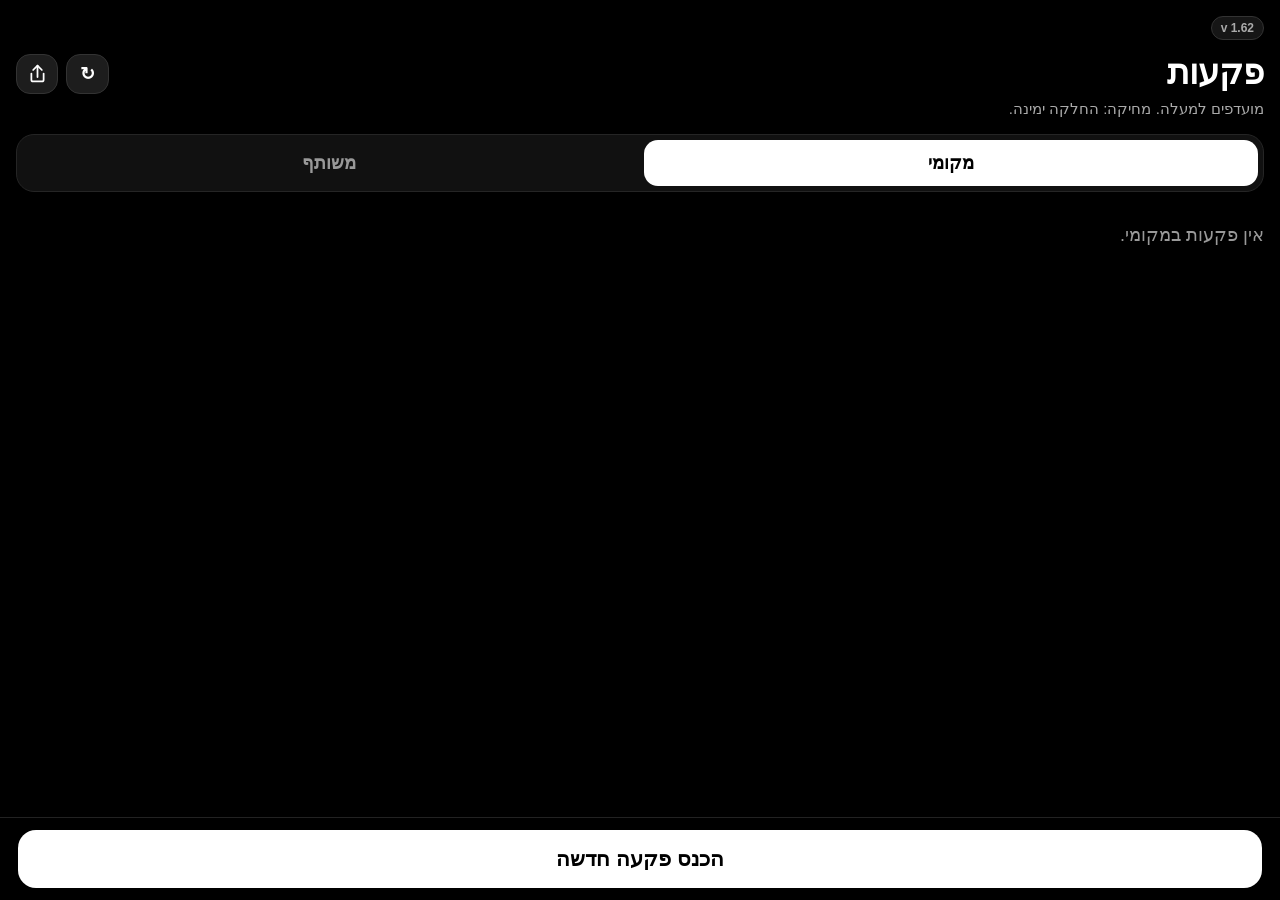
==== index.html @ 3ee76229 "Remove conflicting legacy item CSS and use one authoritative layout v1.63" ====
<!doctype html>
<html lang="he" dir="rtl">
<head>
<meta charset="utf-8" />
<meta name="viewport" content="width=device-width, initial-scale=1, viewport-fit=cover" />
<meta name="theme-color" content="#000000">
<meta name="color-scheme" content="only light">
<meta name="apple-mobile-web-app-capable" content="yes">
<meta name="apple-mobile-web-app-title" content="פקעות">
<meta name="apple-mobile-web-app-status-bar-style" content="black">
<link rel="manifest" href="manifest.webmanifest">
<link rel="icon" href="icon.svg" type="image/svg+xml">
<link rel="stylesheet" href="css/main.css?v=1.63">
<title>פקעות</title>
<style>
.lastScannedText{display:block;margin-top:5px;font-size:14px;font-weight:500;color:#9f9f9f;white-space:nowrap}
.lastScannedText.today{color:#3b82f6;font-weight:700}
.topVersion{font-size:12px;color:#aaa;font-weight:700;direction:ltr;white-space:nowrap}.topBarActions{display:flex;align-items:center;gap:8px;direction:ltr}
.shareBtn{width:42px;height:40px;padding:0;display:flex;align-items:center;justify-content:center;background:#1d1d1d;color:#fff;border:1px solid #333;border-radius:14px}
.shareBtn svg{width:21px;height:21px;fill:none;stroke:currentColor;stroke-width:2;stroke-linecap:round;stroke-linejoin:round}
.versionScreen{position:fixed;inset:0;z-index:100000;background:#000;color:#fff;display:flex;flex-direction:column;padding:calc(14px + env(safe-area-inset-top,0px)) 16px calc(14px + env(safe-area-inset-bottom,0px));direction:rtl}
.versionScreenHeader{display:flex;align-items:center;justify-content:space-between;gap:12px;padding-bottom:12px;border-bottom:1px solid #262626;flex:0 0 auto}
.versionScreenTitle{font-size:28px;font-weight:800;margin:0}
.versionCloseBtn{width:auto;padding:10px 16px;border-radius:14px;background:#222;color:#fff;border:1px solid #444;font-size:16px}
.versionScreenBody{overflow-y:auto;-webkit-overflow-scrolling:touch;padding:14px 0 4px;flex:1 1 auto}
.versionHistory{display:grid;gap:10px;text-align:right}
.versionEntry{border:1px solid #333;border-radius:16px;background:#141414;overflow:hidden}
.versionEntry summary{cursor:pointer;padding:15px 16px;font-size:18px;font-weight:800;color:#fff;list-style:none;position:relative;display:flex;align-items:center;justify-content:space-between}
.versionEntry summary::-webkit-details-marker{display:none}
.versionEntry summary::after{content:'⌄';color:#999;font-size:18px;transform:rotate(90deg);transition:transform .15s ease}
.versionEntry[open] summary::after{transform:rotate(0deg)}
.versionChanges{padding:0 16px 15px;color:#d0d0d0;font-size:16px;line-height:1.55;border-top:1px solid #282828}
.versionChange{display:block;margin-top:9px}
.versionEmpty{color:#aaa;font-size:17px;padding:24px 4px;text-align:center}
.departmentManagerSummary{border:1px solid #484848;border-radius:20px;background:#171717;color:#fff;padding:16px;margin:12px 0 16px;direction:rtl}
.departmentManagerSummary[hidden]{display:none!important}
.managerSummaryTitle{display:flex;justify-content:space-between;gap:8px;align-items:center;margin-bottom:13px;font-size:18px}
.managerSummaryTitle span{font-size:12px;color:#bbb}
.managerSummaryGrid{display:grid;grid-template-columns:repeat(3,minmax(0,1fr));gap:8px}
.managerSummaryGrid>div{background:#262626;border-radius:13px;padding:12px 4px;text-align:center;min-width:0}
.managerSummaryGrid strong{font-size:26px;display:block;direction:ltr}
.managerSummaryGrid span{font-size:12px;color:#ccc;display:block;margin-top:4px}
.scanHistoryBtn{width:auto;background:none;border:0;padding:2px 0;color:#b5b5b5;font-size:15px;font-weight:500;cursor:pointer;text-decoration:underline;text-underline-offset:3px;direction:rtl}
.scanHistoryRow{display:flex;justify-content:space-between;gap:12px;align-items:center;padding:10px 3px;border-bottom:1px solid #393939;font-size:15px}
.scanHistoryRow strong{direction:ltr;font-size:14px;white-space:nowrap}
.scanHistoryList{max-height:48vh;overflow:auto;margin-top:12px}
.scanHistoryNote{font-size:13px;color:#aaa;line-height:1.5}
.contactDialog{max-height:85vh;overflow-y:auto}
.contactDialog .appDialogInput{font-size:18px;letter-spacing:0;text-align:right}
.contactDialog textarea{font-size:16px;width:100%}
.contactBubble{background:#252525;border-radius:12px;padding:10px;margin:7px 0;font-size:15px;overflow-wrap:anywhere}
.contactThread{max-height:30vh;overflow-y:auto;margin:14px 0}
.contactNameRow{display:flex;align-items:stretch;gap:8px;direction:rtl;margin:6px 0 12px}
.contactNameRow #contactName{flex:1 1 auto;width:0;min-width:0;margin:0}
.contactNameRow #contactRename{flex:0 0 auto;width:auto;white-space:nowrap;margin:0;padding:9px 12px;font-size:15px;min-height:50px}
.developerReplyAlert{position:fixed;z-index:99999;left:16px;right:16px;top:calc(env(safe-area-inset-top,0px) + 72px);width:calc(100% - 32px);padding:16px 12px;background:#2563eb;color:white;border:1px solid #8db4ff;border-radius:18px;box-shadow:0 9px 28px #0008;font-size:17px;line-height:1.45;text-align:center}
.developerReplyAlert{position:fixed!important;top:calc(env(safe-area-inset-top,0px) + 54px)!important;left:14px!important;right:auto!important;width:44px!important;height:44px!important;min-width:44px!important;padding:0!important;display:grid!important;place-items:center!important;font-size:23px!important;line-height:1!important;border-radius:14px!important;background:#2563eb!important;color:white!important;border:1px solid #7eafff!important;box-shadow:0 5px 16px #0006!important;z-index:99999!important}

/* Single authoritative item-card layout, all lists and favorites */
.itemTop{display:grid;grid-template-columns:28px minmax(0,1fr) auto;direction:rtl;align-items:center;gap:8px;min-height:30px}
.itemTop>.star{grid-column:1;grid-row:1}
.itemTop>.itemName{grid-column:2;grid-row:1;text-align:right;min-width:0;white-space:normal;overflow:visible;text-overflow:clip;overflow-wrap:break-word;line-height:1.25}
.itemTop>.lastScannedText{grid-column:3;grid-row:1;justify-self:end;display:inline-flex;gap:4px;align-items:center;margin:0;white-space:nowrap;text-align:left;color:#9f9f9f;font-size:12px;direction:ltr}
.itemTop>.lastScannedText.today{color:#3b82f6;font-weight:700}
.lastScanClock{width:15px;height:15px;fill:none;stroke:currentColor;stroke-width:1.8;stroke-linecap:round;stroke-linejoin:round;flex-shrink:0}
.itemMeta{display:flex;flex-direction:row;direction:rtl;align-items:center;justify-content:space-between;gap:10px;margin-top:8px;padding-top:8px;border-top:1px solid #333}
.itemMeta>.barcodeGroup{display:inline-flex;flex-direction:row;align-items:center;direction:rtl;gap:9px;min-width:0;max-width:75%;margin:0}
.itemMeta>.barcodeGroup>.num{direction:ltr;text-align:right;white-space:nowrap;min-width:0;font-size:clamp(13px,3.5vw,17px)}
.itemMeta>.barcodeGroup>.scanCorrectionTag{display:inline-block;flex-shrink:0;position:static;background:#292929;border:1px solid #555;color:#ddd;font-size:12px;font-weight:650;border-radius:10px;padding:5px 8px;margin:0;white-space:nowrap}
.itemMeta>.scanHistoryBtn{margin:0;margin-inline-start:auto;flex-shrink:0;width:auto;padding:2px 0;border:0;background:transparent;color:#b5b5b5;font-size:15px;text-decoration:underline;text-underline-offset:3px;white-space:nowrap}
@media(max-width:390px){.itemTop{gap:5px}.itemTop>.lastScannedText{font-size:11px}.lastScanClock{width:13px;height:13px}.itemMeta{gap:5px}.itemMeta>.barcodeGroup{gap:5px}.itemMeta>.barcodeGroup>.num{font-size:12px}.itemMeta>.barcodeGroup>.scanCorrectionTag{font-size:10px;padding:4px 5px}.itemMeta>.scanHistoryBtn{font-size:13px}}

</style>
</head>
<body>
<section id="home" class="page active">
  <div class="topBar"><h1>פקעות</h1><div class="topBarActions"><button class="shareBtn" onclick="shareApp()" aria-label="שתף את האפליקציה" title="שתף את האפליקציה"><svg viewBox="0 0 24 24" aria-hidden="true"><path d="M12 16V3"></path><path d="m7 8 5-5 5 5"></path><path d="M5 12v7a2 2 0 0 0 2 2h10a2 2 0 0 0 2-2v-7"></path></svg></button><button class="refreshBtn" onclick="refreshList()">↻</button></div></div>
  <p id="homeHelp" class="subtitle">מועדפים למעלה. מחיקה: החלקה ימינה.</p>
  <section id="departmentManagerSummary" class="departmentManagerSummary" hidden aria-live="polite">
    <div class="managerSummaryTitle"><strong id="managerSummaryTitle">נתוני מחלקה</strong><span>מנהל מחלקה</span></div>
    <div class="managerSummaryGrid">
      <div><strong id="managerSummaryUsers">—</strong><span>משתמשים</span></div>
      <div><strong id="managerSummaryActive">—</strong><span>פעילים השבוע</span></div>
      <div><strong id="managerSummaryScans">—</strong><span>סריקות</span></div>
    </div>
  </section>
  <div class="tabs"><button id="tabLocal" class="tab active" onclick="setTab('local')">מקומי</button><button id="tabShared" class="tab" onclick="setTab('shared')">משותף</button></div>
  <div id="list" class="list"></div>
  <div class="bottom"><button onclick="showPage('newPage')">הכנס פקעה חדשה</button></div>
</section>

<section id="newPage" class="page">
  <button class="back" onclick="showPage('home')">חזור</button>
  <h1>פקעה חדשה</h1>
  <div class="saveChoiceTitle">איפה לשמור?</div>
  <div class="saveTabs"><button id="saveLocalBtn" class="saveTab" onclick="setSaveTarget('local')">מקומי</button><button id="saveSharedBtn" class="saveTab" onclick="setSaveTarget('shared')">משותף</button></div>
  <label>שם הפקעה <span class="labelHint">יש לשמור על סיווג מתאים</span></label><input id="name" autocomplete="off" maxlength="60" placeholder="תיאור בראשי תיבות">
  <div class="codeGrid"><div><label>בסיס - 8 ספרות</label><input id="codeBase" inputmode="numeric" autocomplete="off" maxlength="15" placeholder="60026342" oninput="cleanCodeFields('base')"><div id="baseCounter" class="fieldCounter">נותרו 8 ספרות</div></div><div><label>סיומת</label><input id="codeSuffix" inputmode="numeric" autocomplete="off" maxlength="3" placeholder="004" oninput="cleanCodeFields('suffix')"></div></div>
  <label>הערות</label><textarea id="notes" maxlength="250" placeholder="לא חובה"></textarea>
  <button class="save" onclick="saveItem()">שמור</button>
  <div class="smallHelp">הברקוד נשמר כ־8 ספרות + 0000 + סיומת בת 3 ספרות.</div>
</section>

<section id="barcodePage" class="whitePage">
  <div class="barcodeWrap">
    <div class="barcodeName" id="barcodeName"></div>
    <div class="barcodeNumber" id="barcodeNumber"></div>
    <div id="barcodeSvg"></div>
    <div class="barcodeActions">
      <button class="barcodeBackBtn" onclick="showPage('home')">חזרה</button>
      <button class="barcodeScannedBtn" onclick="handleBarcodeScanned()">נסרק</button>
    </div>
  </div>
</section>

<script src="js/config.js?v=1.63"></script>
<script src="js/utils.js?v=1.63"></script>
<script src="js/storage.js?v=1.63"></script>
<script src="js/barcode.js?v=1.63"></script>
<script src="js/shared.js?v=1.63"></script>
<script src="js/stats.js?v=1.63"></script>
<script src="js/app.js?v=1.63"></script>
<script src="js/pwa-enhance.js?v=1.63"></script>
<script src="js/manager-summary.js?v=1.63"></script>
<script src="js/developer-contact.js?v=1.63"></script>
<script>

function formatLastScannedDate(value) {
  const timestamp = Number(value || 0);
  if (!timestamp) return '';
  const d = new Date(timestamp);
  const month = String(d.getMonth() + 1).padStart(2, '0');
  const day = String(d.getDate()).padStart(2, '0');
  const hours = String(d.getHours()).padStart(2, '0');
  const minutes = String(d.getMinutes()).padStart(2, '0');
  return `${month}/${day} ${hours}:${minutes}`;
}

function isToday(value) {
  const timestamp = Number(value || 0);
  if (!timestamp) return false;
  const d = new Date(timestamp);
  const now = new Date();
  return d.getFullYear() === now.getFullYear() && d.getMonth() === now.getMonth() && d.getDate() === now.getDate();
}



async function shareApp() {
  const url = `${window.location.origin}${window.location.pathname}`;
  const instructions = 'פתח את הקישור בספארי. לאחר מכן לחץ על כפתור השיתוף ובחר „הוסף למסך הבית”.';
  const shareData = { title: 'פקע פקע', text: `אפליקציית פקע פקע\n\n${instructions}`, url };
  try {
    if (navigator.share) {
      await navigator.share(shareData);
      return;
    }
    await navigator.clipboard.writeText(`${shareData.text}\n\n${url}`);
    showAppDialog({ title: 'ההודעה הועתקה', text: 'הקישור והוראות ההתקנה הועתקו ללוח.', actions: [{ label: 'סגור' }] });
  } catch (error) {
    if (error && error.name === 'AbortError') return;
    showAppDialog({ title: 'השיתוף לא זמין', text: 'לא ניתן לפתוח את חלון השיתוף במכשיר הזה.', actions: [{ label: 'סגור' }] });
  }
}

function renderVersionHistory(history) {
  const entries = Array.isArray(history) ? history : [];
  if (!entries.length) return '<div class="versionEmpty">אין היסטוריית שינויים זמינה.</div>';
  return `<div class="versionHistory">${entries.map((entry, index) => {
    const changes = Array.isArray(entry.changes) ? entry.changes : [];
    return `<details class="versionEntry"${index === 0 ? ' open' : ''}><summary>גרסה ${escapeHtml(entry.version || '')}</summary><div class="versionChanges">${changes.map(change => `<span class="versionChange">• ${escapeHtml(change)}</span>`).join('')}</div></details>`;
  }).join('')}</div>`;
}

function closeVersionHistory() {
  const screen = document.getElementById('versionHistoryScreen');
  if (screen) screen.remove();
}

function showVersionHistory(history) {
  closeAppDialog();
  closeVersionHistory();
  const screen = document.createElement('div');
  screen.id = 'versionHistoryScreen';
  screen.className = 'versionScreen';
  screen.innerHTML = `<div class="versionScreenHeader"><h2 class="versionScreenTitle">מה חדש?</h2><button type="button" class="versionCloseBtn" onclick="closeVersionHistory()">סגור</button></div><div class="versionScreenBody">${renderVersionHistory(history)}</div>`;
  document.body.appendChild(screen);
}

async function loadVersionInfo() {
  const r = await fetch(`version.json?t=${Date.now()}`, { cache: 'no-store' });
  if (!r.ok) throw new Error('version fetch failed');
  return r.json();
}

checkForAppUpdate = async function(showCurrentMessage = true) {
  try {
    const info = await loadVersionInfo();
    const latest = String(info.version || '').trim();
    const history = Array.isArray(info.history) ? info.history : [];
    if (!latest) return false;
    if (isVersionNewer(latest, VERSION)) {
      showAppDialog({
        title: 'קיים עדכון חדש',
        text: `גרסה נוכחית: ${escapeHtml(VERSION)}<br>גרסה חדשה: ${escapeHtml(latest)}`,
        actions: [
          { label: 'עדכן עכשיו', onClick: () => forceAppUpdate(latest) },
          { label: 'הצג שינויים', kind: 'secondary', onClick: () => showVersionHistory(history) },
          { label: 'לא עכשיו', kind: 'secondary' }
        ]
      });
      return true;
    }
    if (showCurrentMessage) {
      showAppDialog({
        title: 'אין עדכון חדש',
        text: `אתה משתמש בגרסה העדכנית ביותר: v${escapeHtml(VERSION)}`,
        actions: [
          { label: 'הצג שינויים', onClick: () => showVersionHistory(history) },
          { label: 'סגור', kind: 'secondary' }
        ]
      });
    }
    return false;
  } catch (e) {
    if (showCurrentMessage) showAppDialog({ title: 'בדיקת העדכון נכשלה', text: 'נסה שוב מאוחר יותר.', actions: [{ label: 'סגור' }] });
    return false;
  }
};

function handleBarcodeScanned() {
  const el = document.getElementById('barcodeNumber');
  const nameEl = document.getElementById('barcodeName');
  const barcode = el ? el.textContent : '';
  const name = nameEl ? nameEl.textContent : '';
  if (el) incrementLocalScanCountByCode(barcode);
  if (typeof recordPakapakaScan === 'function') recordPakapakaScan({ barcode, name });
  showPage('home');
}

showDepartmentRequired = function() {
  const list = document.getElementById('list');
  if (!list) return;
  list.innerHTML = '<div class="empty departmentRequiredBox" onclick="changeDepartment()">לא נבחרה מחלקה לרשימה המשותפת.<br>לחץ כאן כדי להכניס מספר מחלקה.</div>';
};

renderList();
if (typeof activeTab !== 'undefined' && activeTab === 'shared' && !getDepartment()) showDepartmentRequired();
</script>
</body>
</html>
---- css/main.css ----
:root{--safe-bottom:env(safe-area-inset-bottom,0px);--safe-top:env(safe-area-inset-top,0px);color-scheme:only light}
*{box-sizing:border-box;-webkit-tap-highlight-color:transparent}
html,body{margin:0;min-height:100%;font-family:Arial,sans-serif;background:#000;color:#fff}
body{overscroll-behavior:none}
.page{min-height:100dvh;display:none;padding:calc(16px + var(--safe-top)) 16px 112px}
.page.active{display:block}
.topBar{display:flex;align-items:center;justify-content:space-between;gap:10px}
.refreshBtn{width:auto;background:#1d1d1d;color:#fff;border:1px solid #333;border-radius:14px;padding:10px 13px;font-size:18px;line-height:1}
h1{margin:6px 0 8px;font-size:34px;line-height:1.1}
.subtitle{margin:0 0 14px;color:#aaa;font-size:15px;line-height:1.35;text-align:right}
.subtitle.sharedHelp{font-size:16px;color:#aaa;line-height:1.45;margin:0 0 14px;text-align:right}
.tabs{display:grid;grid-template-columns:1fr 1fr;gap:8px;margin:10px 0 14px;background:#111;border:1px solid #252525;border-radius:18px;padding:5px}
.tab{border:0;border-radius:14px;padding:12px;font-size:18px;background:transparent;color:#999;position:relative}
.tab.active{background:#fff;color:#000}
.sectionTitle{font-size:15px;color:#bbb;margin:15px 0 7px;font-weight:700}
.sectionLine{height:1px;background:#242424;margin-bottom:7px}
.list{padding-bottom:20px}
.itemShell{position:relative;margin:6px 0;border-radius:13px;overflow:hidden;background:#8b1616}
.deleteHint{position:absolute;inset:0;display:flex;align-items:center;justify-content:flex-start;padding-left:18px;color:#fff;font-size:15px;font-weight:700;direction:ltr}
.item{position:relative;background:#1b1b1b;border:1px solid #333;border-radius:13px;padding:8px 10px 10px;font-size:18px;font-weight:700;cursor:pointer;min-height:62px;transition:transform .18s ease;touch-action:pan-y}
.item:active{background:#242424}
.itemTop{display:grid;grid-template-columns:28px minmax(0,1fr) auto;align-items:center;gap:6px;min-height:28px}
.itemName{line-height:1.16;margin-top:0;white-space:nowrap;overflow:hidden;text-overflow:ellipsis}
.itemMeta{display:flex;align-items:center;justify-content:space-between;gap:10px;margin-top:5px;padding-top:5px;border-top:1px solid #333}
.openCount{font-size:15px;color:#b5b5b5;font-weight:500;text-align:right;white-space:nowrap;order:2}
.item .num{direction:ltr;text-align:left;font-size:16px;color:#ddd;font-weight:400;word-break:break-all;order:1}
.itemDate{direction:ltr;color:#8e8e8e;font-size:11px;font-weight:400;white-space:nowrap}
.itemMenu{position:absolute;left:6px;bottom:7px;width:30px;height:26px;padding:0;border:0;border-radius:9px;background:transparent;color:#aaa;font-size:15px;line-height:26px;font-weight:700;z-index:4}
.itemMenu:active{background:#2a2a2a;transform:scale(.96)}
.star{position:static;width:28px;height:28px;padding:0;border-radius:50%;background:transparent;color:#777;font-size:21px;line-height:28px}
.star.on{color:#ffd54a}
.bottom{position:fixed;left:0;right:0;bottom:0;padding:12px 18px calc(12px + var(--safe-bottom));background:#000;z-index:20;border-top:1px solid #222}
button{width:100%;border:0;border-radius:18px;padding:17px;font-size:21px;font-weight:700;background:#fff;color:#000;cursor:pointer}
button:active{transform:scale(.99)}
.back{background:#222;color:#fff;margin-bottom:18px;border:1px solid #444}
.saveChoiceTitle{font-size:17px;color:#ddd;margin:8px 0 9px}
.saveTabs{display:grid;grid-template-columns:1fr 1fr;gap:8px;background:#111;border:1px solid #252525;border-radius:18px;padding:5px;margin-bottom:6px}
.saveTab{border:0;border-radius:14px;padding:12px;font-size:18px;background:transparent;color:#999}
.saveTab.active{background:#fff;color:#000}
label{display:block;font-size:18px;margin:18px 0 8px;color:#ddd}
.labelHint{display:inline-block;margin-right:8px;color:#888;font-size:13px;font-weight:400;vertical-align:baseline}
input,textarea{width:100%;border-radius:16px;border:1px solid #444;background:#111;color:#fff;padding:16px;font-size:22px;outline:none}
input:focus,textarea:focus{border-color:#fff}
textarea{min-height:74px;resize:vertical}
.codeGrid{display:grid;grid-template-columns:2fr 1fr;gap:10px}
.fieldCounter{font-size:13px;color:#888;margin-top:7px;line-height:1.2;text-align:right}
.fieldCounter.done{color:#4cd964;font-weight:700}
.save{margin-top:22px;margin-bottom:18px}
.whitePage{background:#fff!important;color:#000!important;color-scheme:only light;forced-color-adjust:none;text-align:center;display:none;min-height:100dvh;padding:calc(20px + var(--safe-top)) 16px calc(20px + var(--safe-bottom))}
.whitePage.active{display:flex;flex-direction:column;justify-content:center;align-items:center}
.barcodeWrap{width:100%;max-width:760px}
.barcodeName{font-size:34px;font-weight:700;margin-bottom:22px;line-height:1.15}
.barcodeNumber{direction:ltr;font-size:24px;letter-spacing:1px;margin-bottom:14px;word-break:break-all}
#barcodeSvg{width:100%;overflow:hidden;background:#fff!important;color-scheme:only light;forced-color-adjust:none}
#barcodeSvg svg{width:100%;max-width:760px;height:auto;display:block;margin:0 auto;background:#fff!important;color-scheme:only light;forced-color-adjust:none}
#barcodeSvg canvas{width:100%;max-width:760px;height:auto;display:block;margin:0 auto;background:#fff;image-rendering:pixelated}
.barcodeActions{display:grid;grid-template-columns:1fr 1fr;gap:12px;margin:26px auto 0;max-width:520px;direction:rtl}
.barcodeActions button{padding:16px 12px;border-radius:18px;font-size:22px}
.barcodeBackBtn{background:#222;color:#fff;border:1px solid #444}
.barcodeScannedBtn{background:#000;color:#fff}
.empty{color:#999;font-size:18px;margin-top:30px;line-height:1.45}
.departmentRequiredBox{background:#151515;border:1px solid #333;border-radius:18px;padding:22px 16px;color:#ddd;cursor:pointer}
.departmentRequiredBox:active{background:#222;transform:scale(.99)}
.smallHelp{color:#888;font-size:15px;margin-top:10px;line-height:1.35}
.versionBadge{position:static;display:block;width:max-content;margin:0 0 8px auto;background:#161616;color:#aaa;border:1px solid #333;border-radius:999px;padding:5px 9px;font-size:12px;line-height:1;z-index:auto;direction:ltr}
.toastMsg{position:fixed;left:50%;bottom:90px;transform:translateX(-50%);background:#222;color:#fff;border:1px solid #444;border-radius:18px;padding:12px 18px;font-size:17px;z-index:9999;opacity:0;transition:opacity .2s}
.toastMsg.show{opacity:1}
.sharedDot{display:none;position:absolute;top:8px;left:12px;width:9px;height:9px;background:#ff3b30;border-radius:50%}
.sharedDot.on{display:block}
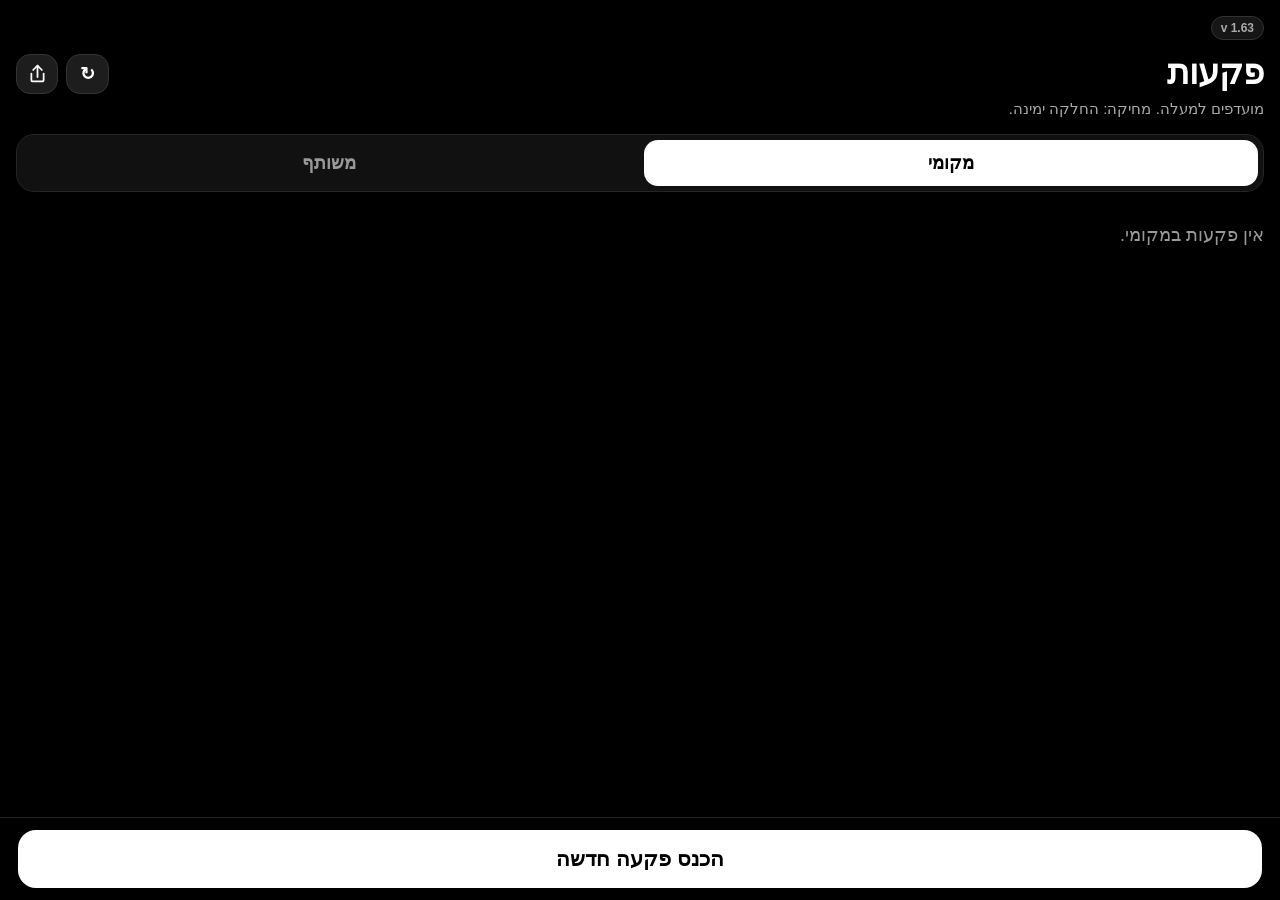
==== commit 2d7c3bc9: "Release 1.64 with iOS update recovery route" ====
--- a/index.html
+++ b/index.html
@@ -10,7 +10,7 @@
 <meta name="apple-mobile-web-app-status-bar-style" content="black">
 <link rel="manifest" href="manifest.webmanifest">
 <link rel="icon" href="icon.svg" type="image/svg+xml">
-<link rel="stylesheet" href="css/main.css?v=1.63">
+<link rel="stylesheet" href="css/main.css?v=1.64">
 <title>פקעות</title>
 <style>
 .lastScannedText{display:block;margin-top:5px;font-size:14px;font-weight:500;color:#9f9f9f;white-space:nowrap}
@@ -113,16 +113,16 @@
   </div>
 </section>
 
-<script src="js/config.js?v=1.63"></script>
-<script src="js/utils.js?v=1.63"></script>
-<script src="js/storage.js?v=1.63"></script>
-<script src="js/barcode.js?v=1.63"></script>
-<script src="js/shared.js?v=1.63"></script>
-<script src="js/stats.js?v=1.63"></script>
-<script src="js/app.js?v=1.63"></script>
-<script src="js/pwa-enhance.js?v=1.63"></script>
-<script src="js/manager-summary.js?v=1.63"></script>
-<script src="js/developer-contact.js?v=1.63"></script>
+<script src="js/config.js?v=1.64"></script>
+<script src="js/utils.js?v=1.64"></script>
+<script src="js/storage.js?v=1.64"></script>
+<script src="js/barcode.js?v=1.64"></script>
+<script src="js/shared.js?v=1.64"></script>
+<script src="js/stats.js?v=1.64"></script>
+<script src="js/app.js?v=1.64"></script>
+<script src="js/pwa-enhance.js?v=1.64"></script>
+<script src="js/manager-summary.js?v=1.64"></script>
+<script src="js/developer-contact.js?v=1.64"></script>
 <script>
 
 function formatLastScannedDate(value) {
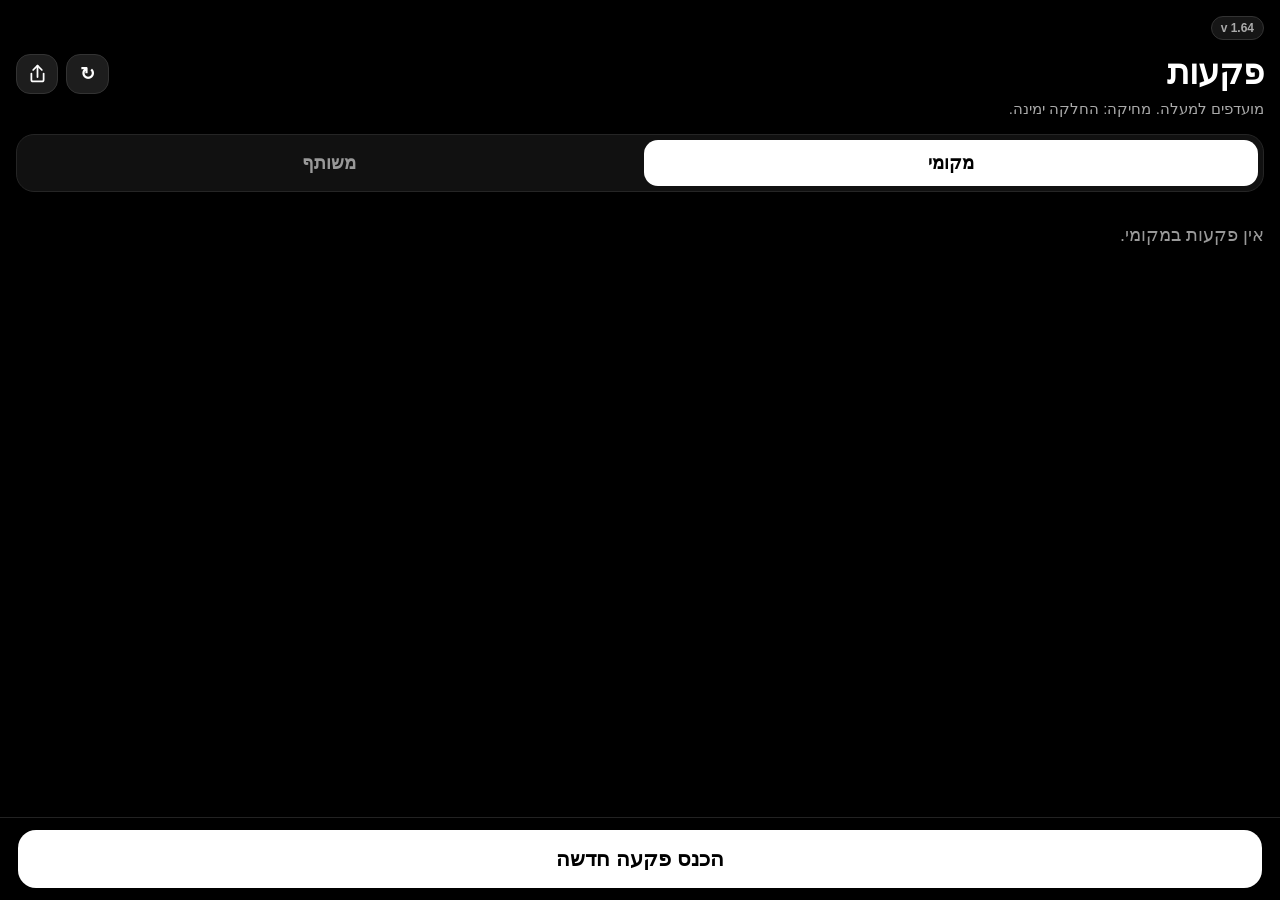
==== commit ff98cd00: "Release scan correction source fix version 1.65" ====
--- a/index.html
+++ b/index.html
@@ -10,7 +10,7 @@
 <meta name="apple-mobile-web-app-status-bar-style" content="black">
 <link rel="manifest" href="manifest.webmanifest">
 <link rel="icon" href="icon.svg" type="image/svg+xml">
-<link rel="stylesheet" href="css/main.css?v=1.64">
+<link rel="stylesheet" href="css/main.css?v=1.65">
 <title>פקעות</title>
 <style>
 .lastScannedText{display:block;margin-top:5px;font-size:14px;font-weight:500;color:#9f9f9f;white-space:nowrap}
@@ -113,16 +113,16 @@
   </div>
 </section>
 
-<script src="js/config.js?v=1.64"></script>
-<script src="js/utils.js?v=1.64"></script>
-<script src="js/storage.js?v=1.64"></script>
-<script src="js/barcode.js?v=1.64"></script>
-<script src="js/shared.js?v=1.64"></script>
-<script src="js/stats.js?v=1.64"></script>
-<script src="js/app.js?v=1.64"></script>
-<script src="js/pwa-enhance.js?v=1.64"></script>
-<script src="js/manager-summary.js?v=1.64"></script>
-<script src="js/developer-contact.js?v=1.64"></script>
+<script src="js/config.js?v=1.65"></script>
+<script src="js/utils.js?v=1.65"></script>
+<script src="js/storage.js?v=1.65"></script>
+<script src="js/barcode.js?v=1.65"></script>
+<script src="js/shared.js?v=1.65"></script>
+<script src="js/stats.js?v=1.65"></script>
+<script src="js/app.js?v=1.65"></script>
+<script src="js/pwa-enhance.js?v=1.65"></script>
+<script src="js/manager-summary.js?v=1.65"></script>
+<script src="js/developer-contact.js?v=1.65"></script>
 <script>
 
 function formatLastScannedDate(value) {
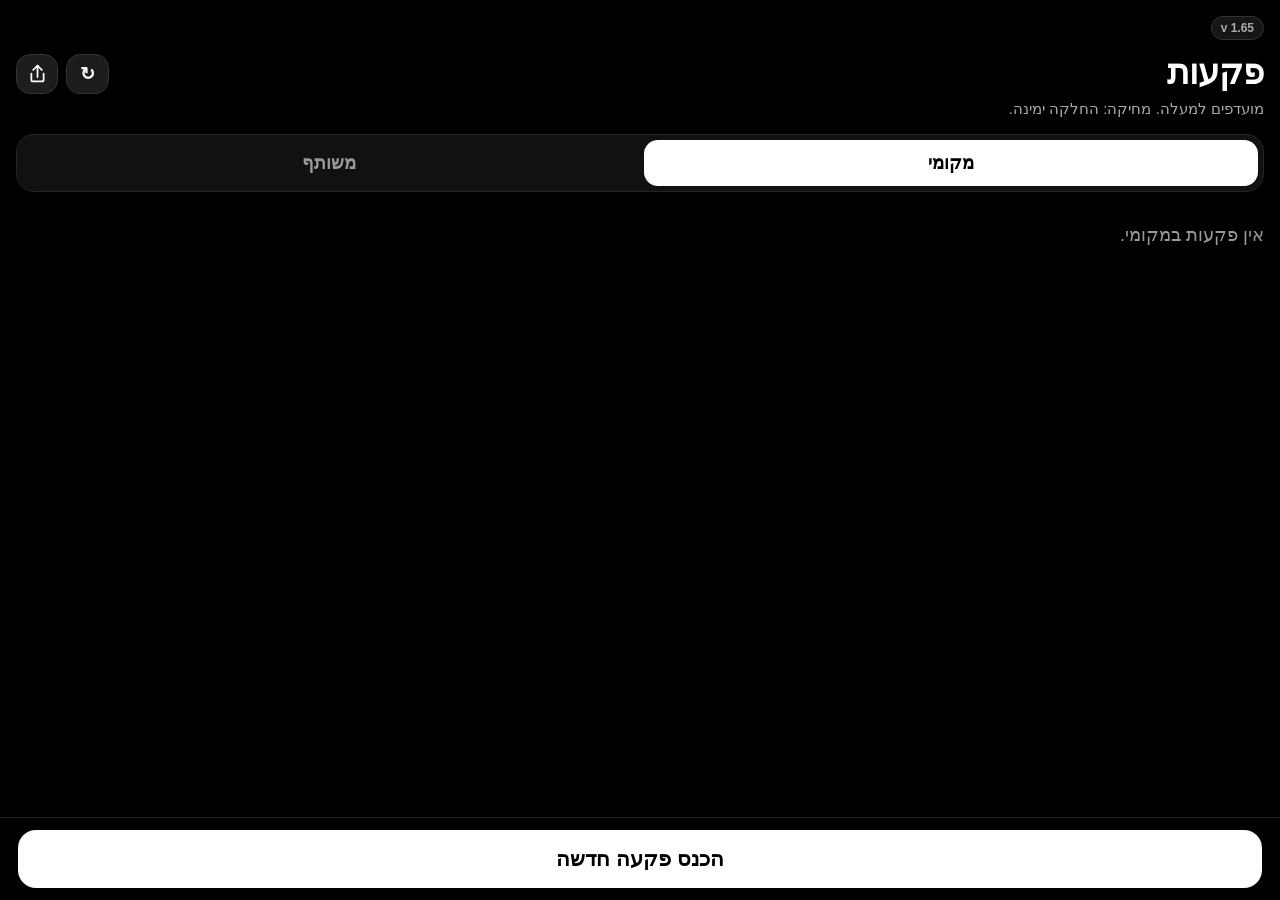
==== commit 0617bc2f: "Put barcode before scan correction and slightly enlarge subtle-blue last scan time v1.66" ====
--- a/index.html
+++ b/index.html
@@ -10,7 +10,7 @@
 <meta name="apple-mobile-web-app-status-bar-style" content="black">
 <link rel="manifest" href="manifest.webmanifest">
 <link rel="icon" href="icon.svg" type="image/svg+xml">
-<link rel="stylesheet" href="css/main.css?v=1.65">
+<link rel="stylesheet" href="css/main.css?v=1.66">
 <title>פקעות</title>
 <style>
 .lastScannedText{display:block;margin-top:5px;font-size:14px;font-weight:500;color:#9f9f9f;white-space:nowrap}
@@ -70,6 +70,13 @@
 .itemMeta>.scanHistoryBtn{margin:0;margin-inline-start:auto;flex-shrink:0;width:auto;padding:2px 0;border:0;background:transparent;color:#b5b5b5;font-size:15px;text-decoration:underline;text-underline-offset:3px;white-space:nowrap}
 @media(max-width:390px){.itemTop{gap:5px}.itemTop>.lastScannedText{font-size:11px}.lastScanClock{width:13px;height:13px}.itemMeta{gap:5px}.itemMeta>.barcodeGroup{gap:5px}.itemMeta>.barcodeGroup>.num{font-size:12px}.itemMeta>.barcodeGroup>.scanCorrectionTag{font-size:10px;padding:4px 5px}.itemMeta>.scanHistoryBtn{font-size:13px}}
 
+/* v1.66: barcode first (right), correction next (left); softer, clearer timestamp */
+.itemMeta>.barcodeGroup{direction:rtl!important;flex-direction:row!important;justify-content:flex-start!important}
+.itemMeta>.barcodeGroup>.num{order:0!important;flex:0 1 auto!important}
+.itemMeta>.barcodeGroup>.scanFixBtn,.itemMeta>.barcodeGroup>.scanCorrectionTag{order:1!important}
+.itemTop>.lastScannedText{font-size:14px!important;color:#9dbbd0!important;font-weight:550!important}
+.itemTop>.lastScannedText.today{color:#8bbce9!important;font-weight:650!important}
+@media(max-width:390px){.itemTop>.lastScannedText{font-size:13px!important}}
 </style>
 </head>
 <body>
@@ -113,16 +120,16 @@
   </div>
 </section>
 
-<script src="js/config.js?v=1.65"></script>
-<script src="js/utils.js?v=1.65"></script>
-<script src="js/storage.js?v=1.65"></script>
-<script src="js/barcode.js?v=1.65"></script>
-<script src="js/shared.js?v=1.65"></script>
-<script src="js/stats.js?v=1.65"></script>
-<script src="js/app.js?v=1.65"></script>
-<script src="js/pwa-enhance.js?v=1.65"></script>
-<script src="js/manager-summary.js?v=1.65"></script>
-<script src="js/developer-contact.js?v=1.65"></script>
+<script src="js/config.js?v=1.66"></script>
+<script src="js/utils.js?v=1.66"></script>
+<script src="js/storage.js?v=1.66"></script>
+<script src="js/barcode.js?v=1.66"></script>
+<script src="js/shared.js?v=1.66"></script>
+<script src="js/stats.js?v=1.66"></script>
+<script src="js/app.js?v=1.66"></script>
+<script src="js/pwa-enhance.js?v=1.66"></script>
+<script src="js/manager-summary.js?v=1.66"></script>
+<script src="js/developer-contact.js?v=1.66"></script>
 <script>
 
 function formatLastScannedDate(value) {
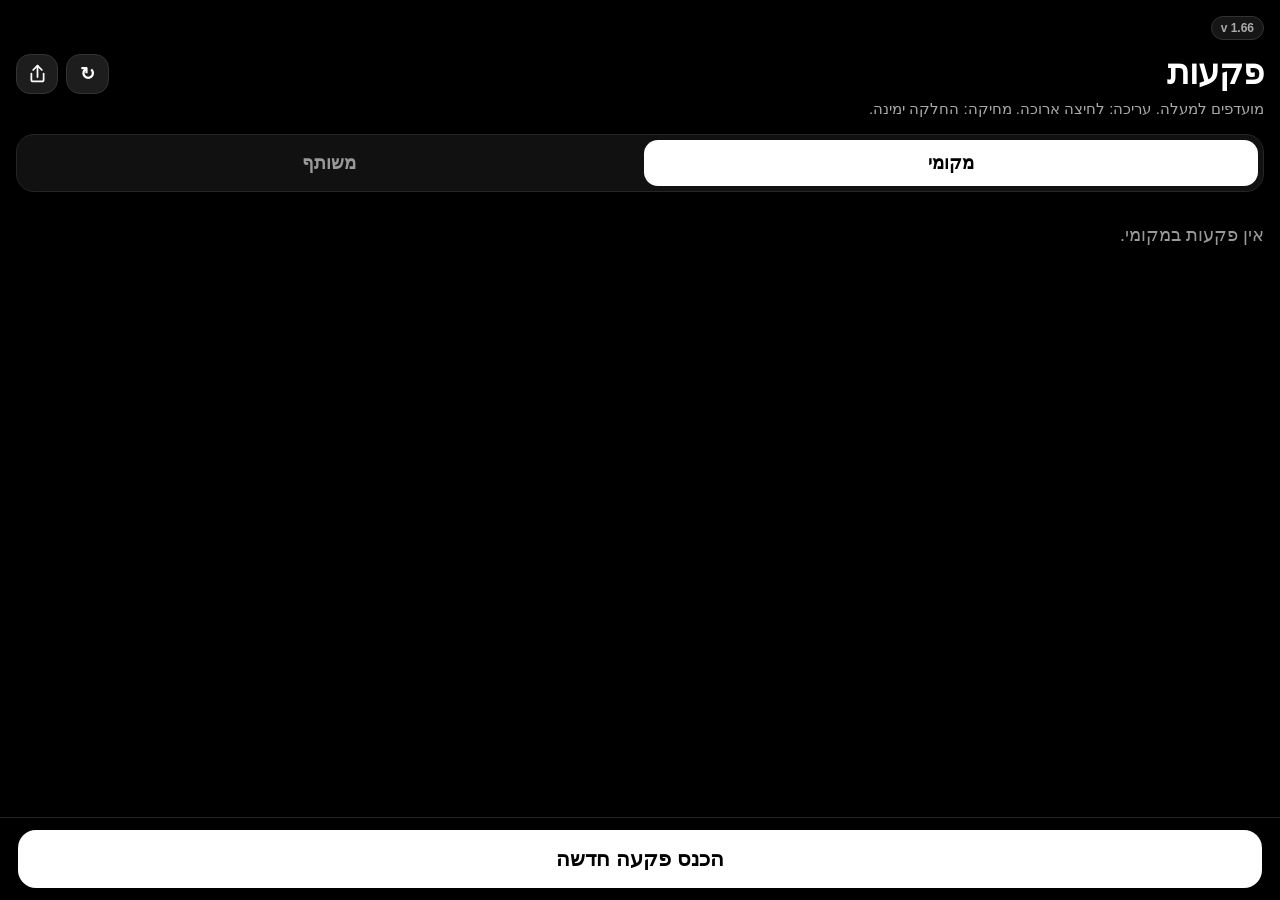
==== commit 70a03ccc: "Add iPhone editing dialog styles and load refreshed scripts version 1.67" ====
--- a/index.html
+++ b/index.html
@@ -10,7 +10,7 @@
 <meta name="apple-mobile-web-app-status-bar-style" content="black">
 <link rel="manifest" href="manifest.webmanifest">
 <link rel="icon" href="icon.svg" type="image/svg+xml">
-<link rel="stylesheet" href="css/main.css?v=1.66">
+<link rel="stylesheet" href="css/main.css?v=1.67">
 <title>פקעות</title>
 <style>
 .lastScannedText{display:block;margin-top:5px;font-size:14px;font-weight:500;color:#9f9f9f;white-space:nowrap}
@@ -77,6 +77,14 @@
 .itemTop>.lastScannedText{font-size:14px!important;color:#9dbbd0!important;font-weight:550!important}
 .itemTop>.lastScannedText.today{color:#8bbce9!important;font-weight:650!important}
 @media(max-width:390px){.itemTop>.lastScannedText{font-size:13px!important}}
+/* v1.67: secure long-press item editing */
+.pakaEditDialog{max-height:calc(100dvh - 44px);overflow-y:auto;-webkit-overflow-scrolling:touch}
+.pakaEditLabel{display:block;text-align:right;color:#ddd;font-size:15px;font-weight:700;margin:12px 0 8px}
+.pakaEditField{display:block;width:100%;margin-top:7px;padding:12px 13px;min-height:47px;border:1px solid #555;border-radius:12px;background:#101010;color:#fff;font-size:17px;line-height:1.4;letter-spacing:normal;box-sizing:border-box}
+.pakaEditField[dir="ltr"]{text-align:right;direction:ltr;font-variant-numeric:tabular-nums}
+.pakaEditDialog textarea.pakaEditField{min-height:65px;resize:vertical}
+.pakaEditDialog .appDialogActions{margin-top:10px}
+.pakaEditDialog .appDialogActions .appDialogBtn{font-size:16px;padding:13px 5px}
 </style>
 </head>
 <body>
@@ -120,16 +128,16 @@
   </div>
 </section>
 
-<script src="js/config.js?v=1.66"></script>
-<script src="js/utils.js?v=1.66"></script>
-<script src="js/storage.js?v=1.66"></script>
-<script src="js/barcode.js?v=1.66"></script>
-<script src="js/shared.js?v=1.66"></script>
-<script src="js/stats.js?v=1.66"></script>
-<script src="js/app.js?v=1.66"></script>
-<script src="js/pwa-enhance.js?v=1.66"></script>
-<script src="js/manager-summary.js?v=1.66"></script>
-<script src="js/developer-contact.js?v=1.66"></script>
+<script src="js/config.js?v=1.67"></script>
+<script src="js/utils.js?v=1.67"></script>
+<script src="js/storage.js?v=1.67"></script>
+<script src="js/barcode.js?v=1.67"></script>
+<script src="js/shared.js?v=1.67"></script>
+<script src="js/stats.js?v=1.67"></script>
+<script src="js/app.js?v=1.67"></script>
+<script src="js/pwa-enhance.js?v=1.67"></script>
+<script src="js/manager-summary.js?v=1.67"></script>
+<script src="js/developer-contact.js?v=1.67"></script>
 <script>
 
 function formatLastScannedDate(value) {
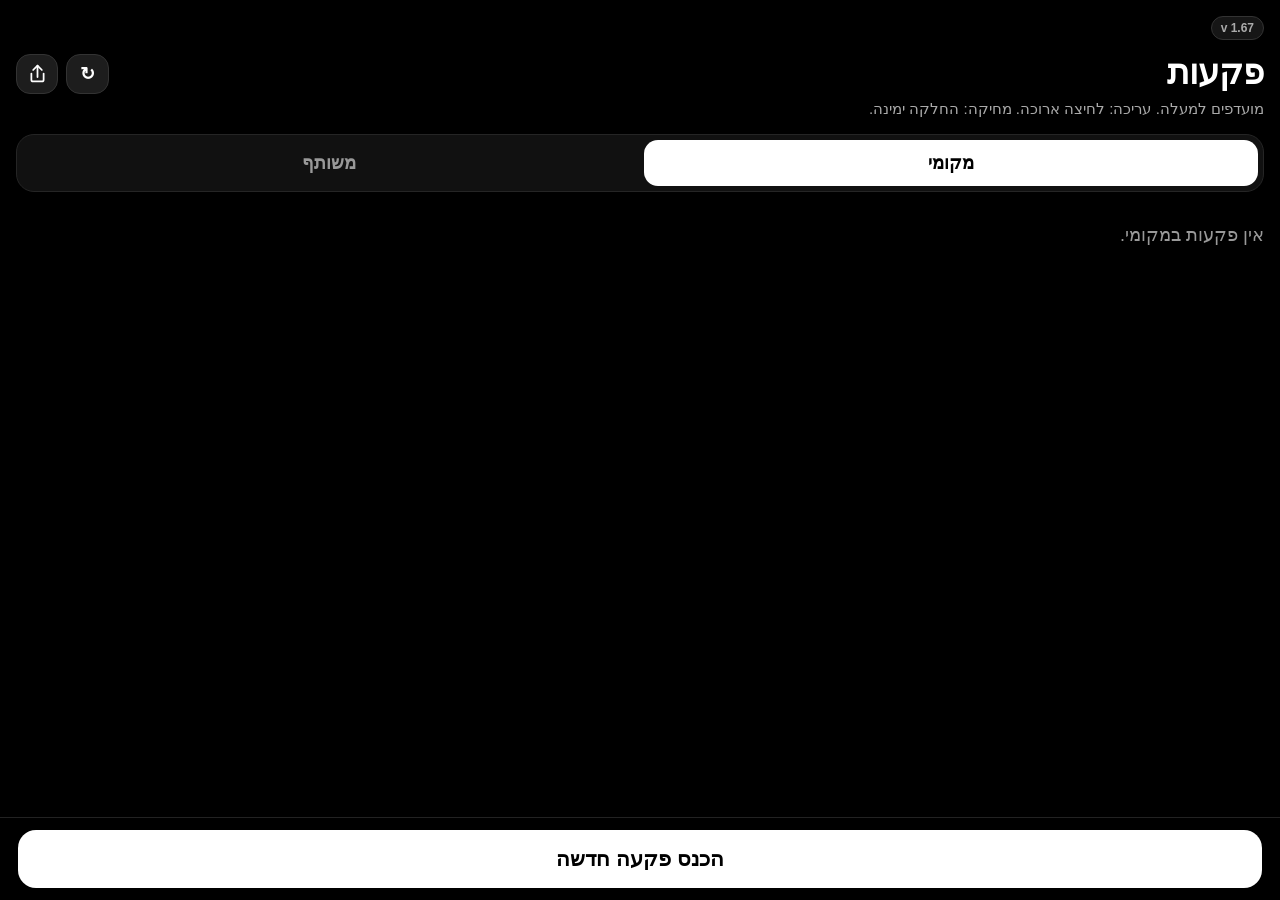
==== commit 2462188c: "Release long-press creator-secured editing and automatic shared barcode synchronization 1.68" ====
--- a/index.html
+++ b/index.html
@@ -10,7 +10,7 @@
 <meta name="apple-mobile-web-app-status-bar-style" content="black">
 <link rel="manifest" href="manifest.webmanifest">
 <link rel="icon" href="icon.svg" type="image/svg+xml">
-<link rel="stylesheet" href="css/main.css?v=1.67">
+<link rel="stylesheet" href="css/main.css?v=1.68">
 <title>פקעות</title>
 <style>
 .lastScannedText{display:block;margin-top:5px;font-size:14px;font-weight:500;color:#9f9f9f;white-space:nowrap}
@@ -128,16 +128,16 @@
   </div>
 </section>
 
-<script src="js/config.js?v=1.67"></script>
-<script src="js/utils.js?v=1.67"></script>
-<script src="js/storage.js?v=1.67"></script>
-<script src="js/barcode.js?v=1.67"></script>
-<script src="js/shared.js?v=1.67"></script>
-<script src="js/stats.js?v=1.67"></script>
-<script src="js/app.js?v=1.67"></script>
-<script src="js/pwa-enhance.js?v=1.67"></script>
-<script src="js/manager-summary.js?v=1.67"></script>
-<script src="js/developer-contact.js?v=1.67"></script>
+<script src="js/config.js?v=1.68"></script>
+<script src="js/utils.js?v=1.68"></script>
+<script src="js/storage.js?v=1.68"></script>
+<script src="js/barcode.js?v=1.68"></script>
+<script src="js/shared.js?v=1.68"></script>
+<script src="js/stats.js?v=1.68"></script>
+<script src="js/app.js?v=1.68"></script>
+<script src="js/pwa-enhance.js?v=1.68"></script>
+<script src="js/manager-summary.js?v=1.68"></script>
+<script src="js/developer-contact.js?v=1.68"></script>
 <script>
 
 function formatLastScannedDate(value) {
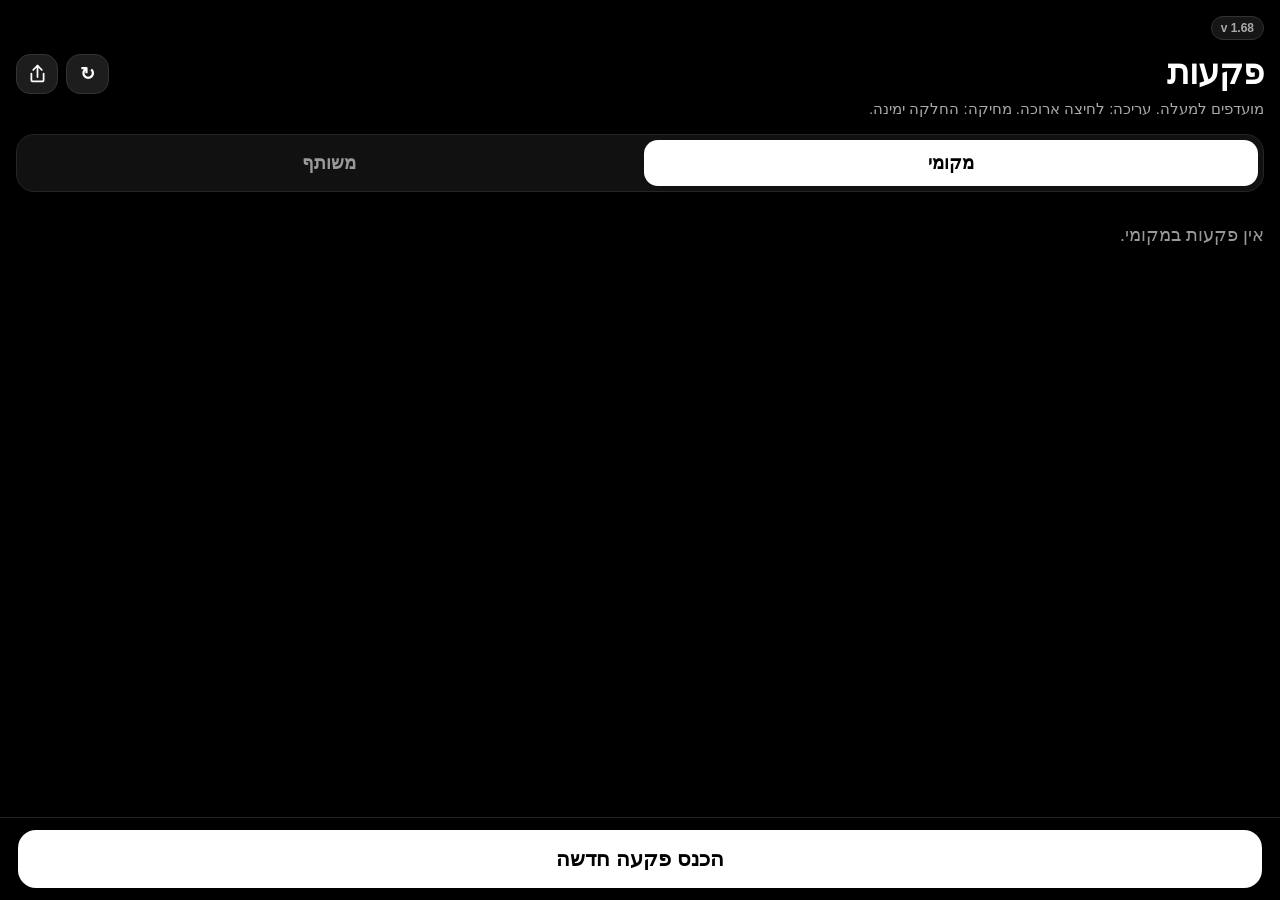
==== commit 762968b2: "Release home last-scan Israeli date format 1.69" ====
--- a/index.html
+++ b/index.html
@@ -10,7 +10,7 @@
 <meta name="apple-mobile-web-app-status-bar-style" content="black">
 <link rel="manifest" href="manifest.webmanifest">
 <link rel="icon" href="icon.svg" type="image/svg+xml">
-<link rel="stylesheet" href="css/main.css?v=1.68">
+<link rel="stylesheet" href="css/main.css?v=1.69">
 <title>פקעות</title>
 <style>
 .lastScannedText{display:block;margin-top:5px;font-size:14px;font-weight:500;color:#9f9f9f;white-space:nowrap}
@@ -128,16 +128,16 @@
   </div>
 </section>
 
-<script src="js/config.js?v=1.68"></script>
-<script src="js/utils.js?v=1.68"></script>
-<script src="js/storage.js?v=1.68"></script>
-<script src="js/barcode.js?v=1.68"></script>
-<script src="js/shared.js?v=1.68"></script>
-<script src="js/stats.js?v=1.68"></script>
-<script src="js/app.js?v=1.68"></script>
-<script src="js/pwa-enhance.js?v=1.68"></script>
-<script src="js/manager-summary.js?v=1.68"></script>
-<script src="js/developer-contact.js?v=1.68"></script>
+<script src="js/config.js?v=1.69"></script>
+<script src="js/utils.js?v=1.69"></script>
+<script src="js/storage.js?v=1.69"></script>
+<script src="js/barcode.js?v=1.69"></script>
+<script src="js/shared.js?v=1.69"></script>
+<script src="js/stats.js?v=1.69"></script>
+<script src="js/app.js?v=1.69"></script>
+<script src="js/pwa-enhance.js?v=1.69"></script>
+<script src="js/manager-summary.js?v=1.69"></script>
+<script src="js/developer-contact.js?v=1.69"></script>
 <script>
 
 function formatLastScannedDate(value) {
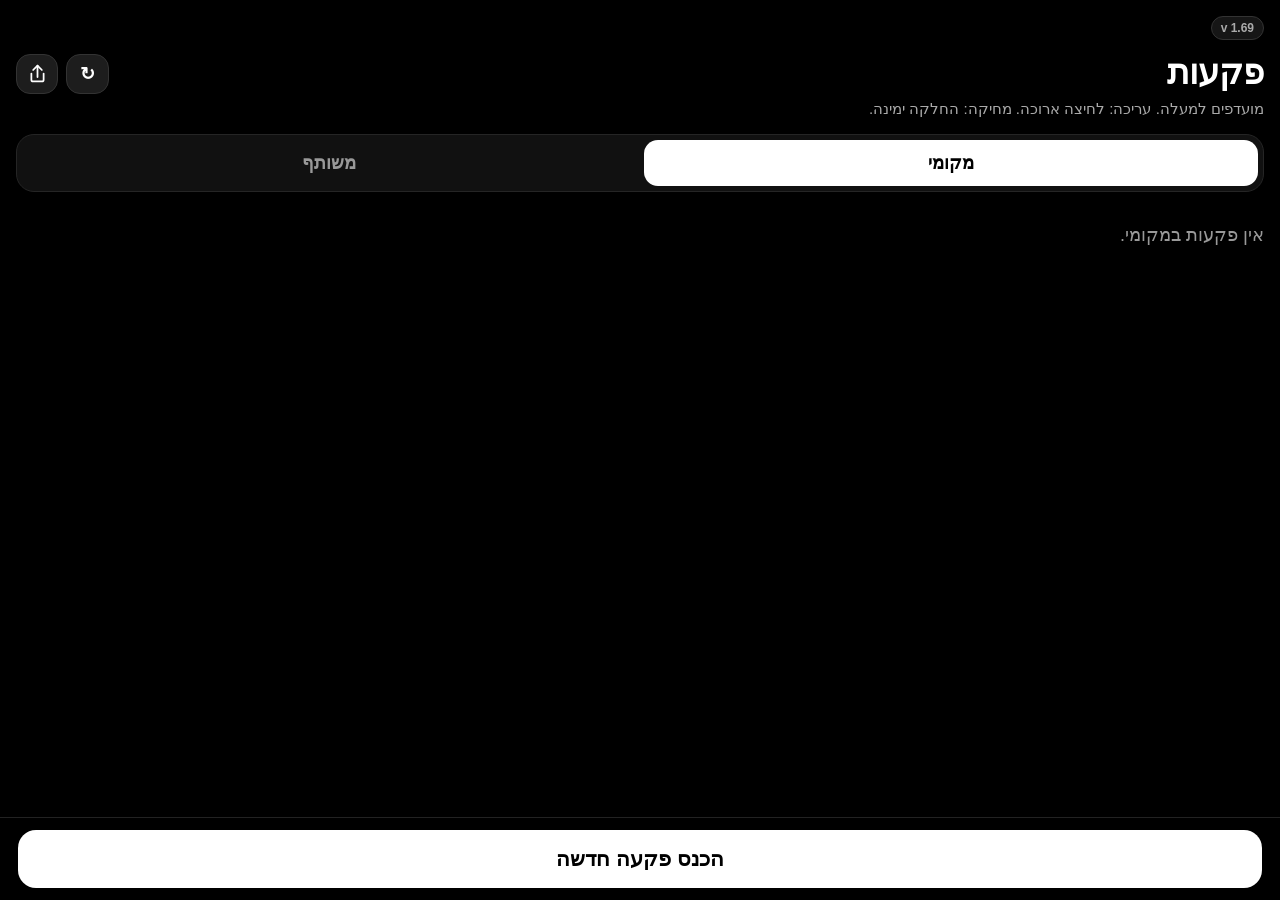
==== commit 83a5d912: "Release 1.70 with last scan date and time" ====
--- a/index.html
+++ b/index.html
@@ -10,7 +10,7 @@
 <meta name="apple-mobile-web-app-status-bar-style" content="black">
 <link rel="manifest" href="manifest.webmanifest">
 <link rel="icon" href="icon.svg" type="image/svg+xml">
-<link rel="stylesheet" href="css/main.css?v=1.69">
+<link rel="stylesheet" href="css/main.css?v=1.70">
 <title>פקעות</title>
 <style>
 .lastScannedText{display:block;margin-top:5px;font-size:14px;font-weight:500;color:#9f9f9f;white-space:nowrap}
@@ -128,16 +128,16 @@
   </div>
 </section>
 
-<script src="js/config.js?v=1.69"></script>
-<script src="js/utils.js?v=1.69"></script>
-<script src="js/storage.js?v=1.69"></script>
-<script src="js/barcode.js?v=1.69"></script>
-<script src="js/shared.js?v=1.69"></script>
-<script src="js/stats.js?v=1.69"></script>
-<script src="js/app.js?v=1.69"></script>
-<script src="js/pwa-enhance.js?v=1.69"></script>
-<script src="js/manager-summary.js?v=1.69"></script>
-<script src="js/developer-contact.js?v=1.69"></script>
+<script src="js/config.js?v=1.70"></script>
+<script src="js/utils.js?v=1.70"></script>
+<script src="js/storage.js?v=1.70"></script>
+<script src="js/barcode.js?v=1.70"></script>
+<script src="js/shared.js?v=1.70"></script>
+<script src="js/stats.js?v=1.70"></script>
+<script src="js/app.js?v=1.70"></script>
+<script src="js/pwa-enhance.js?v=1.70"></script>
+<script src="js/manager-summary.js?v=1.70"></script>
+<script src="js/developer-contact.js?v=1.70"></script>
 <script>
 
 function formatLastScannedDate(value) {
